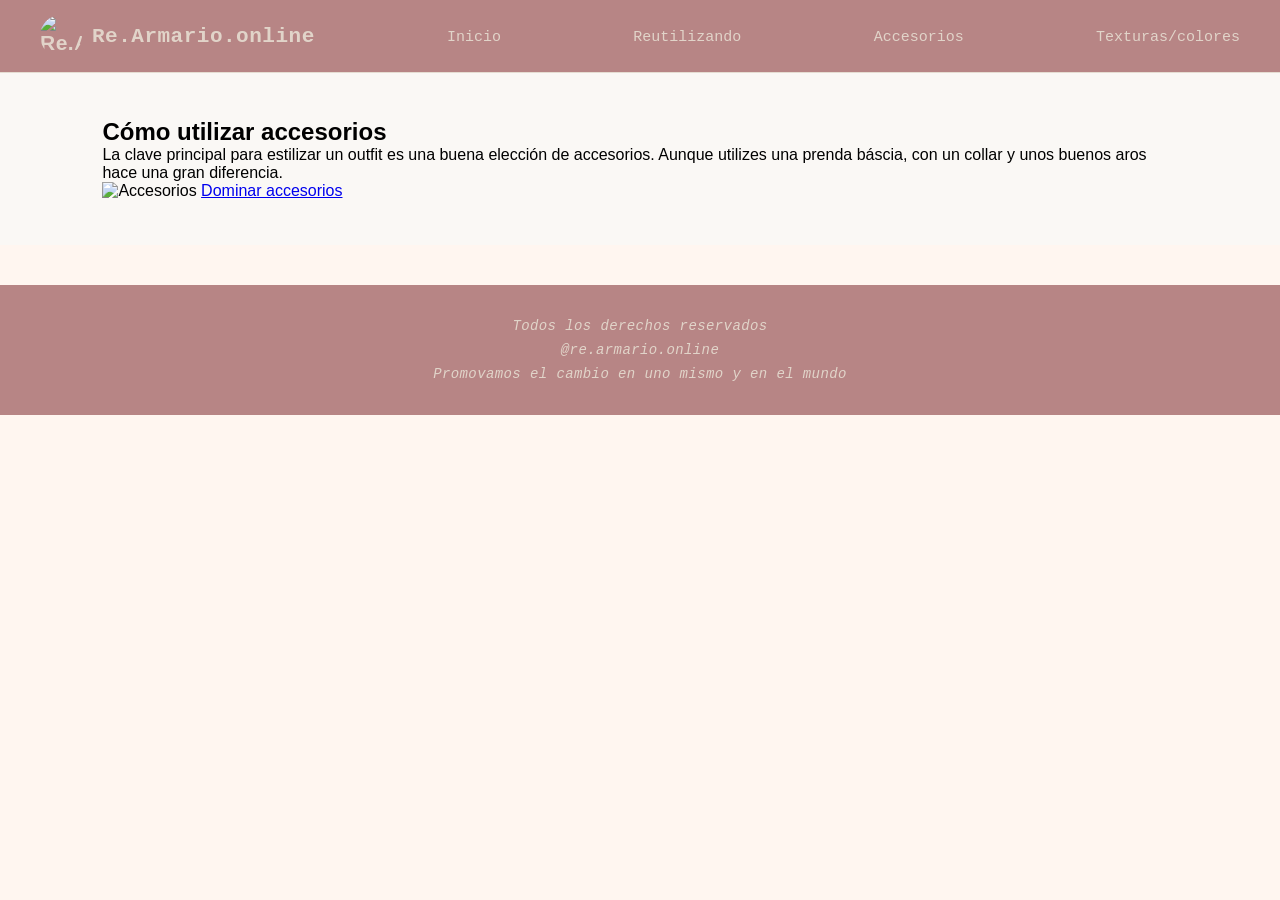
==== accesorios.html @ 5dcfefc2 "modifique css" ====
<!DOCTYPE html>
<html lang="es">
<head>
    <link rel="stylesheet" href="style.css">
    <meta charset="UTF-8">
    <meta name="viewport" content="width=device-width, initial-scale=1.0">
    <title>Mi sitio web</title>
</head>
<body>
    <header>
        <nav class="navbar">
            <ul class="menu">
                <a class="logo" href="index.html"><img src="https://i.pinimg.com/1200x/6b/8d/de/6b8dde04a343f57a907bfe61922c9187.jpg" alt="Re.Armario.online">Re.Armario.online</a>
                <li><a href="index.html">Inicio</a></li>
                <li><a href="reutilizando.html">Reutilizando</a></li>
                <li><a href="accesorios.html">Accesorios</a></li>
                <li><a href="texturas.html">Texturas/colores</a></li>
            </ul>
        </nav>
    </header>
    <main>
        <section id="accesorios">
            <article>
                <h2>Cómo utilizar accesorios</h2>
                <p>La clave principal para estilizar un outfit es una buena elección de accesorios. Aunque utilizes una prenda báscia, con un collar y unos buenos aros hace una gran diferencia.</p>
                <img src="https://i.pinimg.com/1200x/f2/1f/33/f21f33dbd0c4641f81b9a677e9a60d72.jpg" alt="Accesorios">
                <a href="https://youtu.be/3a3cHIyXlpE?si=i3SL_czejezjixz7" target="_blank">Dominar accesorios</a>
            </article>
            <article>
                <h2></h2>
                <p></p>
            </article>
            <article>
                <h2></h2>
                <p></p>
            </article>
        </section>
    </main>
    <footer>
        <p>Todos los derechos reservados</p>
        <p>@re.armario.online</p>
        <p>Promovamos el cambio en uno mismo y en el mundo</p>
    </footer>
</body>
</html>
---- style.css ----
*{
    margin: 0px;
    padding: 0px;
    font-family: sans-serif;
    box-sizing: border-box;
}

body{
    background:rgb(255, 246, 240);
    color: rgb(0, 0, 0);
}

.navbar {
    background-color: #b78585;
    padding: 15px 40px;
    border-bottom: 1px solid #e5ddd2;
}

.menu {
    display: flex;
    align-items: center;
    justify-content: space-between;
    list-style: none;
}

.logo {
    display: flex;
    align-items: center;
    gap: 10px;
    text-decoration: none;
    color: #e1d4c9;
    font-size: 21px;
    font-weight: bold;
    letter-spacing: 0.5px;
    font-family:'Courier New', Courier, monospace;
}

.logo img {
    width: 42px;
    height: 42px;
    object-fit: cover;
    border-radius: 50%;
}

.menu li a {
    text-decoration: none;
    color: #e1d4c9;
    font-size: 15px;
    font-weight: 500;
    font-family:'Courier New', Courier, monospace;
}

.menu li a:hover {
    color: #b18b70;
}

/*
section{
    background-color:rgb(159, 200, 213);
}*/


main {
    background-color: #faf8f5;
    padding: 45px 8%;
}

#inicio {
    display: flex;
    flex-direction: column;
    gap: 35px;
}

#inicio article {
    background-color:#b78585;
    padding: 30px;
    border-radius: 12px;
    box-shadow: 0 3px 10px rgba(100, 80, 60, 0.08);
}

#inicio article h2 {
    color: #e1d4c9;
    font-size: 24px;
    margin-bottom: 15px;
    font-family:'Courier New', Courier, monospace;
}

#inicio article p {
    color: #e1d4c9;
    font-size: 16px;
    line-height: 1.8;
    text-align: justify;
    font-family:'Courier New', Courier, monospace;
}

#inicio article img {
    width: 100%;
    max-height: 350px;
    object-fit: cover;
    border-radius: 10px;
    margin-bottom: 20px;
}


footer {
    background-color: #b78585;
    padding: 25px 20px;
    text-align: center;
    color: #e1d4c9;
    margin-top: 40px;
}

footer p {
    font-size: 14px;
    margin: 8px 0;
    letter-spacing: 0.4px;
    font-style: italic;
    font-family:'Courier New', Courier, monospace;
}
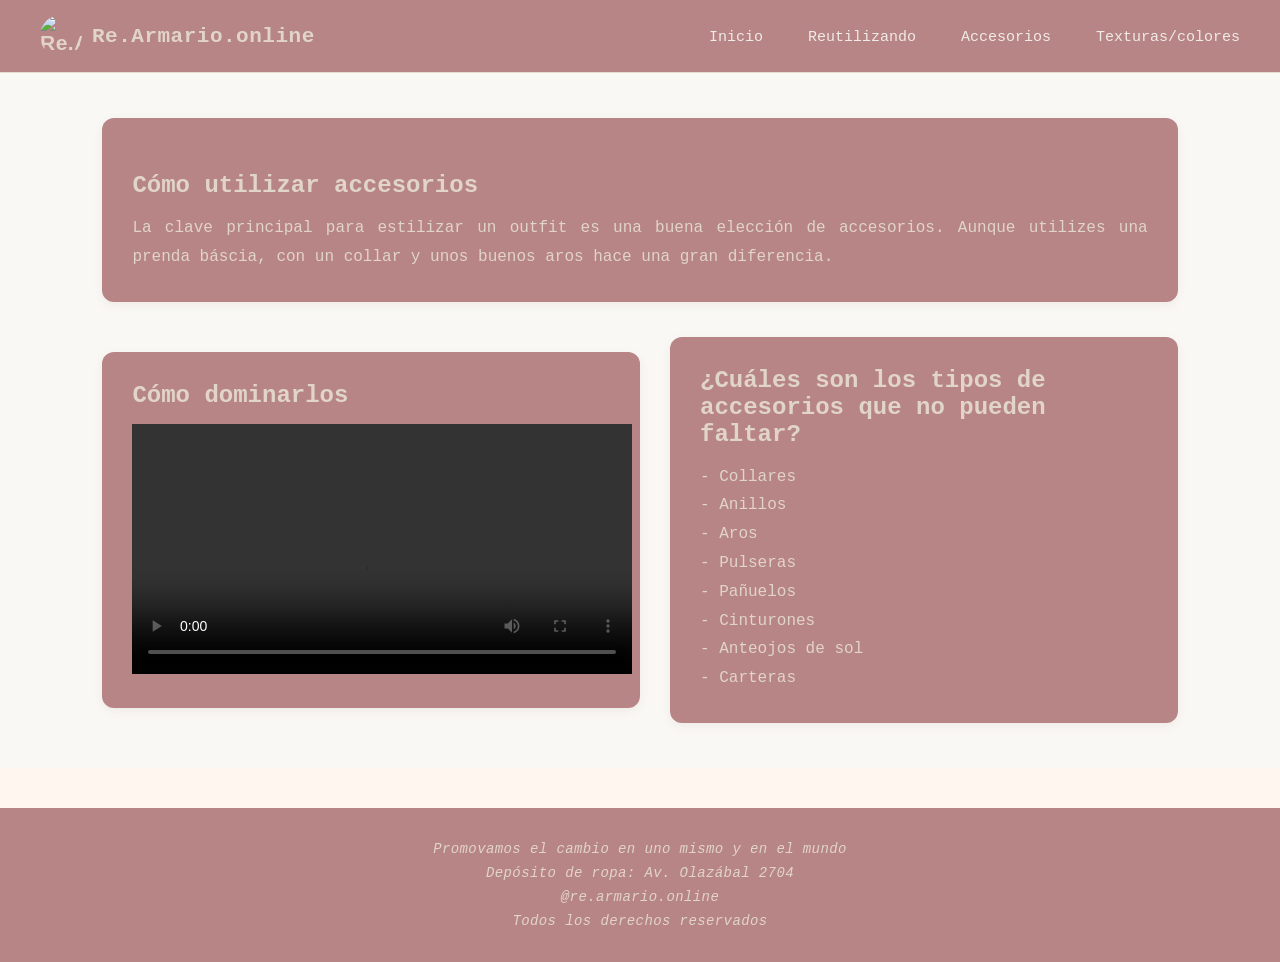
==== commit 19834e6a: "modifiqué css y html" ====
--- a/accesorios.html
+++ b/accesorios.html
@@ -4,7 +4,7 @@
     <link rel="stylesheet" href="style.css">
     <meta charset="UTF-8">
     <meta name="viewport" content="width=device-width, initial-scale=1.0">
-    <title>Mi sitio web</title>
+    <title>Re.Armario.online</title>
 </head>
 <body>
     <header>
@@ -21,25 +21,37 @@
     <main>
         <section id="accesorios">
             <article>
+                <img src="https://i.pinimg.com/1200x/6b/35/83/6b3583bc1a4547be8265b3f96682130a.jpg" alt=""Accesorios">
                 <h2>Cómo utilizar accesorios</h2>
                 <p>La clave principal para estilizar un outfit es una buena elección de accesorios. Aunque utilizes una prenda báscia, con un collar y unos buenos aros hace una gran diferencia.</p>
-                <img src="https://i.pinimg.com/1200x/f2/1f/33/f21f33dbd0c4641f81b9a677e9a60d72.jpg" alt="Accesorios">
-                <a href="https://youtu.be/3a3cHIyXlpE?si=i3SL_czejezjixz7" target="_blank">Dominar accesorios</a>
             </article>
-            <article>
-                <h2></h2>
-                <p></p>
-            </article>
-            <article>
-                <h2></h2>
-                <p></p>
-            </article>
+            <div class="bloques">
+                <article>
+                    <h2>Cómo dominarlos</h2>
+                    <video width="500" height="250" controls>
+                        <source src="video2.mp4" type="video/mp4">
+                    </video>
+                </article>
+                <article>
+                    <h2>¿Cuáles son los tipos de accesorios que no pueden faltar?</h2>
+                    <p>- Collares</p>
+                    <p>- Anillos</p>
+                    <p>- Aros</p>
+                    <p>- Pulseras</p>
+                    <p>- Pañuelos</p>
+                    <p>- Cinturones</p>
+                    <p>- Anteojos de sol</p>
+                    <p>- Carteras</p>
+                </article>
+            </div>
+            
         </section>
     </main>
     <footer>
+        <p>Promovamos el cambio en uno mismo y en el mundo</p>
+        <p>Depósito de ropa: Av. Olazábal 2704</p>
+        <p>@re.armario.online</p>
         <p>Todos los derechos reservados</p>
-        <p>@re.armario.online</p>
-        <p>Promovamos el cambio en uno mismo y en el mundo</p>
     </footer>
 </body>
 </html>
--- a/style.css
+++ b/style.css
@@ -20,7 +20,10 @@
     display: flex;
     align-items: center;
     justify-content: space-between;
+    align-items: center;
     list-style: none;
+    gap: 20px;
+    width: 100%;
 }
 
 .logo {
@@ -33,6 +36,7 @@
     font-weight: bold;
     letter-spacing: 0.5px;
     font-family:'Courier New', Courier, monospace;
+    margin-right: auto;
 }
 
 .logo img {
@@ -42,16 +46,21 @@
     border-radius: 50%;
 }
 
+.menu li {
+    margin-left: 25px;
+}
+
 .menu li a {
     text-decoration: none;
-    color: #e1d4c9;
+    color: #f0ebe7;
     font-size: 15px;
     font-weight: 500;
     font-family:'Courier New', Courier, monospace;
+    margin-left: 0;
 }
 
 .menu li a:hover {
-    color: #b18b70;
+    color: #c7a790;
 }
 
 /*
@@ -101,6 +110,16 @@
     margin-bottom: 20px;
 }
 
+.bloques {
+    display: flex;
+    justify-content: space-between;
+    align-items: center;
+    gap: 30px;
+}
+
+.bloques article {
+    width: 50%;
+}
 
 footer {
     background-color: #b78585;
@@ -118,4 +137,110 @@
     font-family:'Courier New', Courier, monospace;
 }
 
-
+#reutilizando {
+    display: flex;
+    flex-direction: column;
+    gap: 35px;
+}
+
+#reutilizando article {
+    background-color:#b78585;
+    padding: 30px;
+    border-radius: 12px;
+    box-shadow: 0 3px 10px rgba(100, 80, 60, 0.08);
+}
+
+#reutilizando article h2 {
+    color: #e1d4c9;
+    font-size: 24px;
+    margin-bottom: 15px;
+    font-family:'Courier New', Courier, monospace;
+}
+
+#reutilizando article p {
+    color: #e1d4c9;
+    font-size: 16px;
+    line-height: 1.8;
+    text-align: justify;
+    font-family:'Courier New', Courier, monospace;
+}
+
+#reutilizando article img {
+    width: 100%;
+    max-height: 350px;
+    object-fit: cover;
+    border-radius: 10px;
+    margin-bottom: 20px;
+}
+
+#accesorios {
+    display: flex;
+    flex-direction: column;
+    gap: 35px;
+}
+
+#accesorios article {
+    background-color:#b78585;
+    padding: 30px;
+    border-radius: 12px;
+    box-shadow: 0 3px 10px rgba(100, 80, 60, 0.08);
+}
+
+#accesorios article h2 {
+    color: #e1d4c9;
+    font-size: 24px;
+    margin-bottom: 15px;
+    font-family:'Courier New', Courier, monospace;
+}
+
+#accesorios article p {
+    color: #e1d4c9;
+    font-size: 16px;
+    line-height: 1.8;
+    text-align: justify;
+    font-family:'Courier New', Courier, monospace;
+}
+
+#accesorios article img {
+    width: 100%;
+    max-height: 350px;
+    object-fit: cover;
+    border-radius: 10px;
+    margin-bottom: 20px;
+}
+
+#texturas {
+    display: flex;
+    flex-direction: column;
+    gap: 35px;
+}
+
+#texturas article {
+    background-color:#b78585;
+    padding: 30px;
+    border-radius: 12px;
+    box-shadow: 0 3px 10px rgba(100, 80, 60, 0.08);
+}
+
+#texturas article h2 {
+    color: #e1d4c9;
+    font-size: 24px;
+    margin-bottom: 15px;
+    font-family:'Courier New', Courier, monospace;
+}
+
+#texturas article p {
+    color: #e1d4c9;
+    font-size: 16px;
+    line-height: 1.8;
+    text-align: justify;
+    font-family:'Courier New', Courier, monospace;
+}
+
+#texturas article img {
+    width: 100%;
+    max-height: 350px;
+    object-fit: cover;
+    border-radius: 10px;
+    margin-bottom: 20px;
+}
